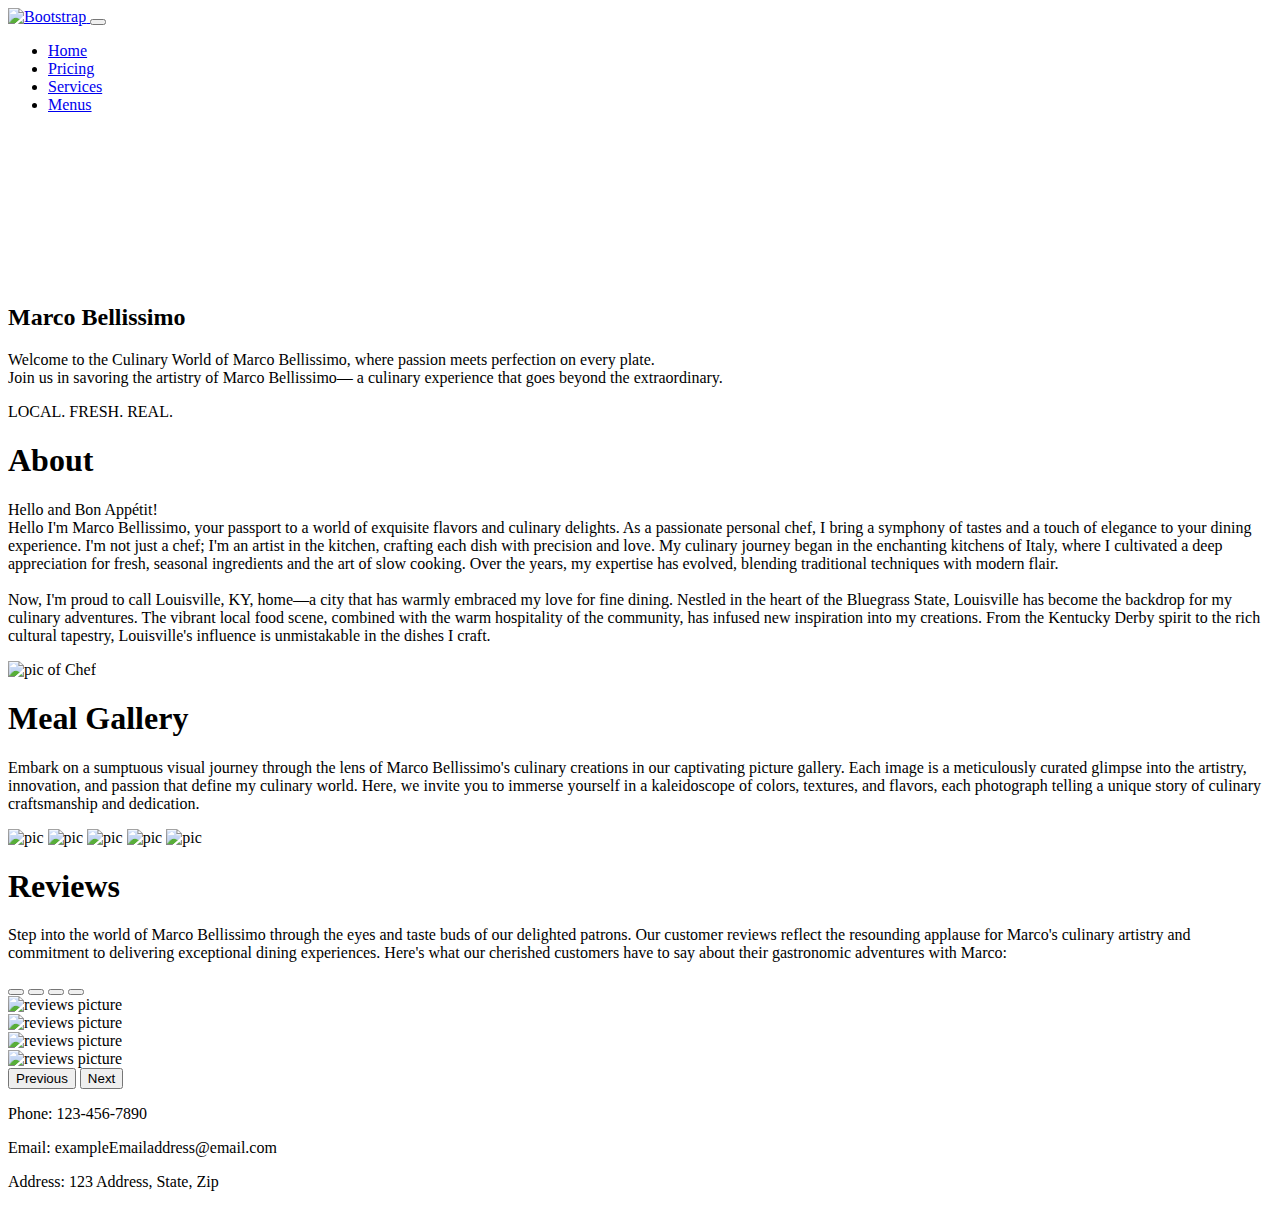
==== index.html @ 75e6e966 "Home Page HTML" ====
<!DOCTYPE html>
<html lang="en">

<head>
  <meta charset="UTF-8">
  <meta name="viewport" content="width=device-width, initial-scale=1.0">
  <!-- Google Fonts -->
  <link rel="preconnect" href="https://fonts.googleapis.com">
  <link rel="preconnect" href="https://fonts.gstatic.com" crossorigin>
  <link href="https://fonts.googleapis.com/css2?family=Cormorant+Garamond:wght@400;700&family=Great+Vibes&display=swap"
    rel="stylesheet">

  <!-- Link to FontAwesome -->
  <script src="https://kit.fontawesome.com/5a53f72dce.js" crossorigin="anonymous"></script>

  <!-- Link to Bootstrap -->
  <link href="https://cdn.jsdelivr.net/npm/bootstrap@5.3.2/dist/css/bootstrap.min.css" rel="stylesheet"
    integrity="sha384-T3c6CoIi6uLrA9TneNEoa7RxnatzjcDSCmG1MXxSR1GAsXEV/Dwwykc2MPK8M2HN" crossorigin="anonymous">

  <!-- Link to CSS -->
  <link rel="stylesheet" href="style.css">

  <title>Chef Bellissimo</title>
</head>


<body>
  <header>
    <nav class="navbar navbar-expand-lg bg-body-tertiary" class="navbar bg-dark border-bottom border-body"
      data-bs-theme="dark">
      <div class="container-fluid">
        <!-- CHANGE FROM NAME TO LOGO WHEN FINISHED -->
        <a class="navbar-brand" href="index.html">
          <img id="logo" src="logo.png" alt="Bootstrap" width="75" height="40">
        </a>
        <button class="navbar-toggler" type="button" data-bs-toggle="collapse" data-bs-target="#navbarSupportedContent"
          aria-controls="navbarSupportedContent" aria-expanded="false" aria-label="Toggle navigation">
          <span class="navbar-toggler-icon"></span>
        </button>
        <div class="collapse navbar-collapse" id="navbarSupportedContent">
          <ul class="navbar-nav ms-auto mb-2 mb-lg-0">
            <li class="nav-item">
              <a class="nav-link active text-primary-emphasis" aria-current="page" href="index.html">Home</a>
            </li>
            <li class="nav-item">
              <a class="nav-link active" aria-current="page" href="pricing.html">Pricing</a>
            </li>
            <li class="nav-item">
              <a class="nav-link active" aria-current="page" href="services.html">Services</a>
            </li>
            <li class="nav-item">
              <a class="nav-link active" aria-current="page" href="menus.html">Menus</a>
            </li>
          </ul>
          </form>
        </div>
      </div>
    </nav>
  </header>


  <!-- Opening Screen -->
  <section id="openingScreen">
    <div id="videoContainer">
      <video src="backgroudVideo.mp4" autoplay loop muted></video>
    </div>
    <div id="cover">
    </div>
    <div id="content">
      <h2>Marco Bellissimo</h2>
      <p id="words">Welcome to the Culinary World of Marco Bellissimo, where passion meets perfection on every plate. <br>Join us in savoring the artistry of Marco Bellissimo— a culinary experience that goes beyond the extraordinary.</p>
      <p id="slogan">LOCAL. FRESH. REAL.</p>
    </div>
  </section>
  
  <section id="about">
    <div class="container">
      <div id="aboutInfo">
        <h1>About</h1>
        <p><span id="welcome">Hello and Bon Appétit!</span> <br>
          Hello I'm <span>Marco Bellissimo</span>, your passport to a world of exquisite flavors and culinary delights. As a passionate personal chef, <span>I bring a symphony of tastes and a touch of elegance to your dining experience</span>. I'm not just a chef; I'm an <span>artist in the kitchen</span>, crafting each dish with precision and love. My culinary journey began in the enchanting kitchens of Italy, where <span>I cultivated a deep appreciation</span> for
          fresh, seasonal ingredients and the art of slow cooking. Over the years, my expertise has evolved, <span>blending traditional techniques with modern flair</span>. <br> <br>
          Now, I'm proud to call <span>Louisville, KY,</span> home—a city that has warmly embraced my love for fine dining. Nestled in the heart of the Bluegrass State, Louisville has become the backdrop for my culinary adventures. The <span>vibrant local food scene, combined with the warm hospitality of the community, has infused new inspiration into my creations</span>. From the Kentucky Derby spirit to the rich cultural tapestry, <span>Louisville's influence is unmistakable in the dishes I craft</span>.</p>
        </div>
        <img id="chefPic" class="shadow-lg" src="marco.png" alt="pic of Chef">
    </div>
  </section>


  <section id="gallery">
    <div id="coverGallery"></div>
    <h1>Meal Gallery</h1>
    <p>Embark on a <span>sumptuous visual journey</span> through the lens of Marco Bellissimo's culinary creations in our captivating picture gallery. Each image is a meticulously curated <span>glimpse into the artistry, innovation, and passion</span> that define my culinary world. Here, we invite you to <span>immerse yourself in a kaleidoscope of colors, textures, and flavors</span>, each photograph telling a unique story of culinary craftsmanship and dedication.</p>
    <div id="galleryPics">
      <img id="gallery1" class="width" src="bbq.jpg" alt="pic">
      <img id="gallery2" class="width" src="seafood.jpg" alt="pic">
      <img id="gallery3" class="width" src="foodBowl.jpg" alt="pic">
      <img id="gallery4" class="width" src="frenchToast.jpg" alt="pic">
      <img id="gallery5" class="width" src="platedFood.jpg" alt="pic">
    </div>
    </div>
  </section>


  <section id="reviews">
    <div id="containerRev">
      <h1 class="d-inline">Reviews</h1>
      <!-- *** ADD WORDS LATER *** -->
      <p id="reviewP">Step into the world of Marco Bellissimo <span>through the eyes and taste buds of our delighted patrons</span>. Our <span>customer reviews</span> reflect the resounding applause for Marco's culinary artistry and <span>commitment to delivering exceptional dining experiences</span>. Here's what our cherished customers have to say about their gastronomic adventures with Marco: </p>
      <!-- *** ADD SLIDE IMAGES *** -->
      <div id="carouselExampleIndicators" class="carousel slide">
        <div class="carousel-indicators">
          <button type="button" data-bs-target="#carouselExampleIndicators" data-bs-slide-to="0" class="active"
            aria-current="true" aria-label="Slide 1"></button>
          <button type="button" data-bs-target="#carouselExampleIndicators" data-bs-slide-to="1"
            aria-label="Slide 2"></button>
          <button type="button" data-bs-target="#carouselExampleIndicators" data-bs-slide-to="2"
            aria-label="Slide 3"></button>
          <button type="button" data-bs-target="#carouselExampleIndicators" data-bs-slide-to="3"
            aria-label="Slide 4"></button>
        </div>
        <div class="carousel-inner">
          <div class="carousel-item active">
            <img src="review(1).svg" class="d-inline w-100" alt="reviews picture">
          </div>
          <div class="carousel-item">
            <img src="review(2).svg" class="d-inline w-100" alt="reviews picture">
          </div>
          <div class="carousel-item">
            <img src="review(3).svg" class="d-inline w-100" alt="reviews picture">
          </div>
          <div class="carousel-item">
            <img src="review(4).svg" class="d-inline w-100" alt="reviews picture">
          </div>
        </div>
        <button class="carousel-control-prev" type="button" data-bs-target="#carouselExampleIndicators"
          data-bs-slide="prev">
          <span class="carousel-control-prev-icon" aria-hidden="true"></span>
          <span class="visually-hidden">Previous</span>
        </button>
        <button class="carousel-control-next" type="button" data-bs-target="#carouselExampleIndicators"
          data-bs-slide="next">
          <span class="carousel-control-next-icon" aria-hidden="true"></span>
          <span class="visually-hidden">Next</span>
        </button>
      </div>
    </div>
  </section>


  <footer>
    <div id="quickID">
      <p>Phone: 123-456-7890 </p>
      <p>Email: exampleEmailaddress@email.com</p>
      <p>Address: 123 Address, State, Zip</p>
    </div>
    <div id="socials">
      <!-- *** REMEMBER TO ADD THE LINKS ***-->
      <a href=""><i class="fa-brands fa-instagram"></i></a>
      <a href=""><i class="fa-brands fa-linkedin-in"></i></a>
      <a href=""><i class="fa-brands fa-facebook-f"></i></a>
      <a href=""><i class="fa-brands fa-youtube"></i></a>
    </div>
  </footer>


  <!-- Bootstrap link -->
  <script src="https://cdn.jsdelivr.net/npm/bootstrap@5.3.2/dist/js/bootstrap.bundle.min.js"
    integrity="sha384-C6RzsynM9kWDrMNeT87bh95OGNyZPhcTNXj1NW7RuBCsyN/o0jlpcV8Qyq46cDfL"
    crossorigin="anonymous"></script>
</body>

</html>
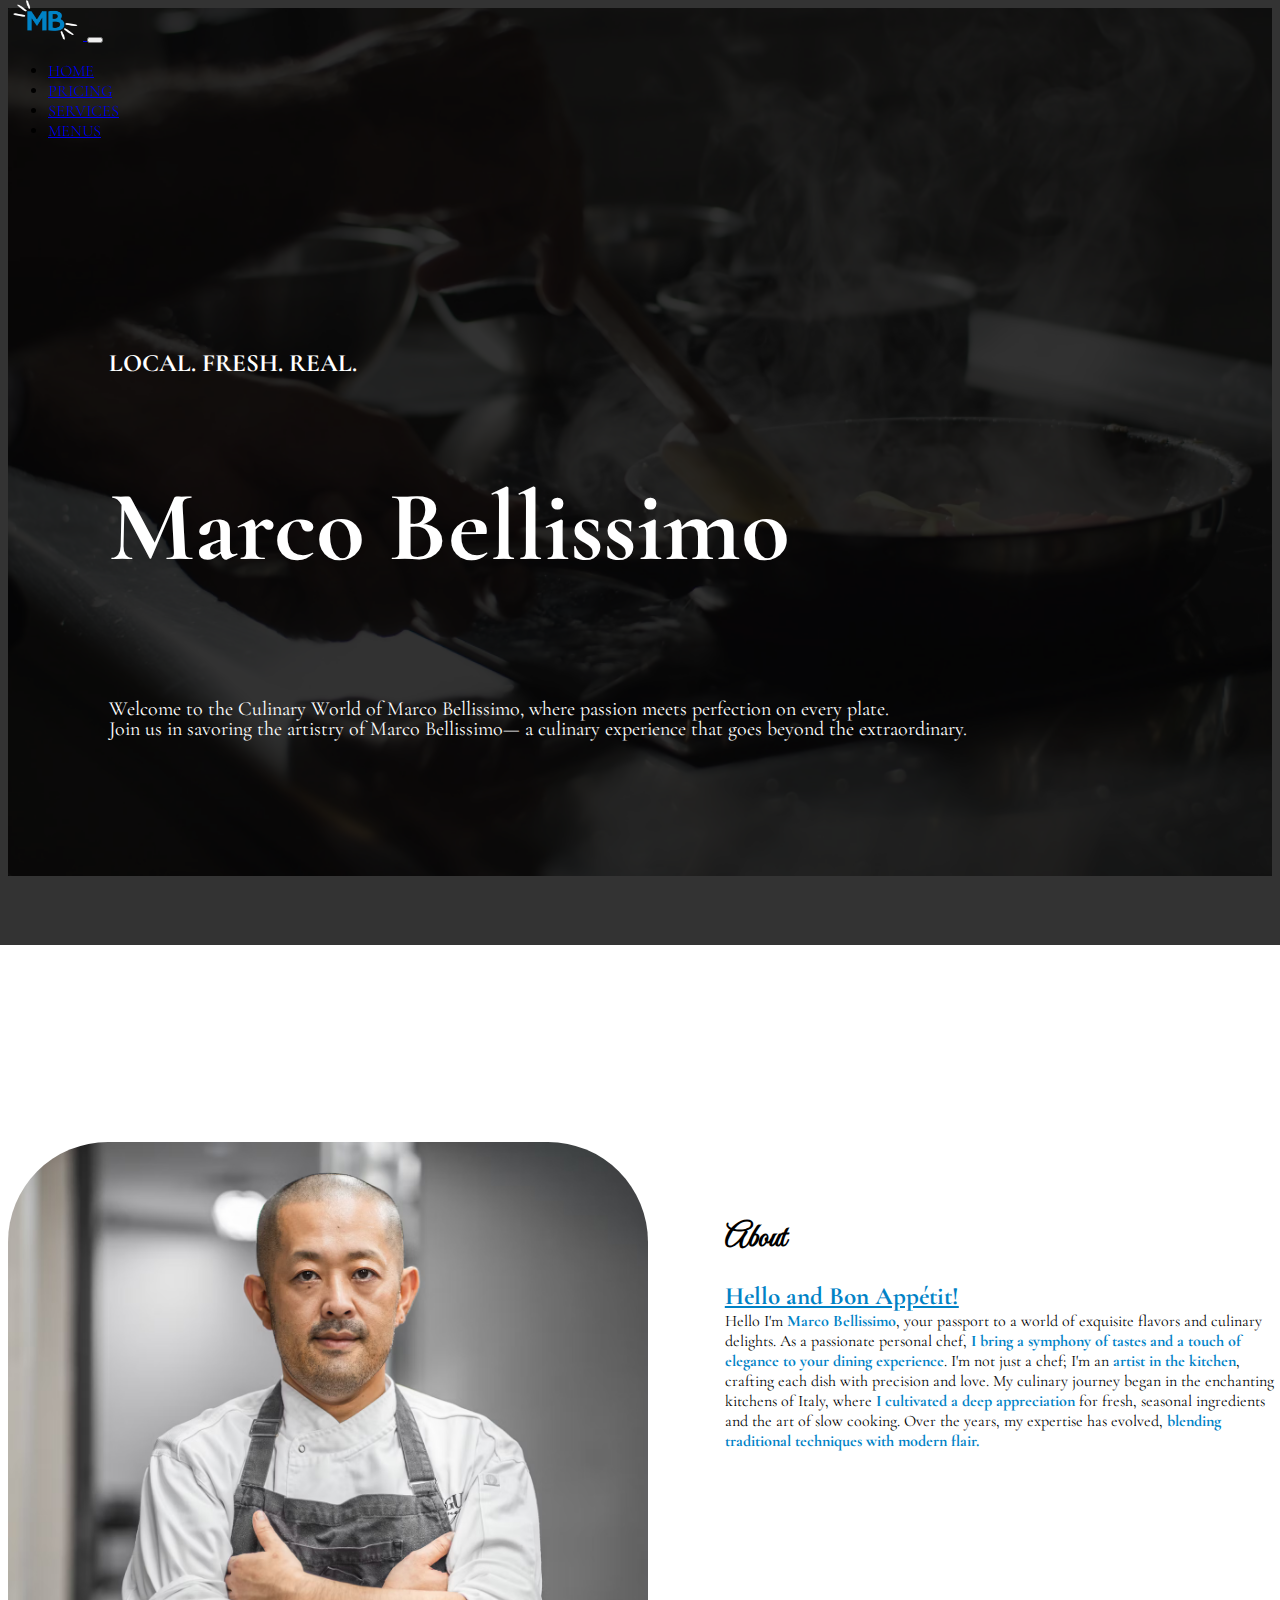
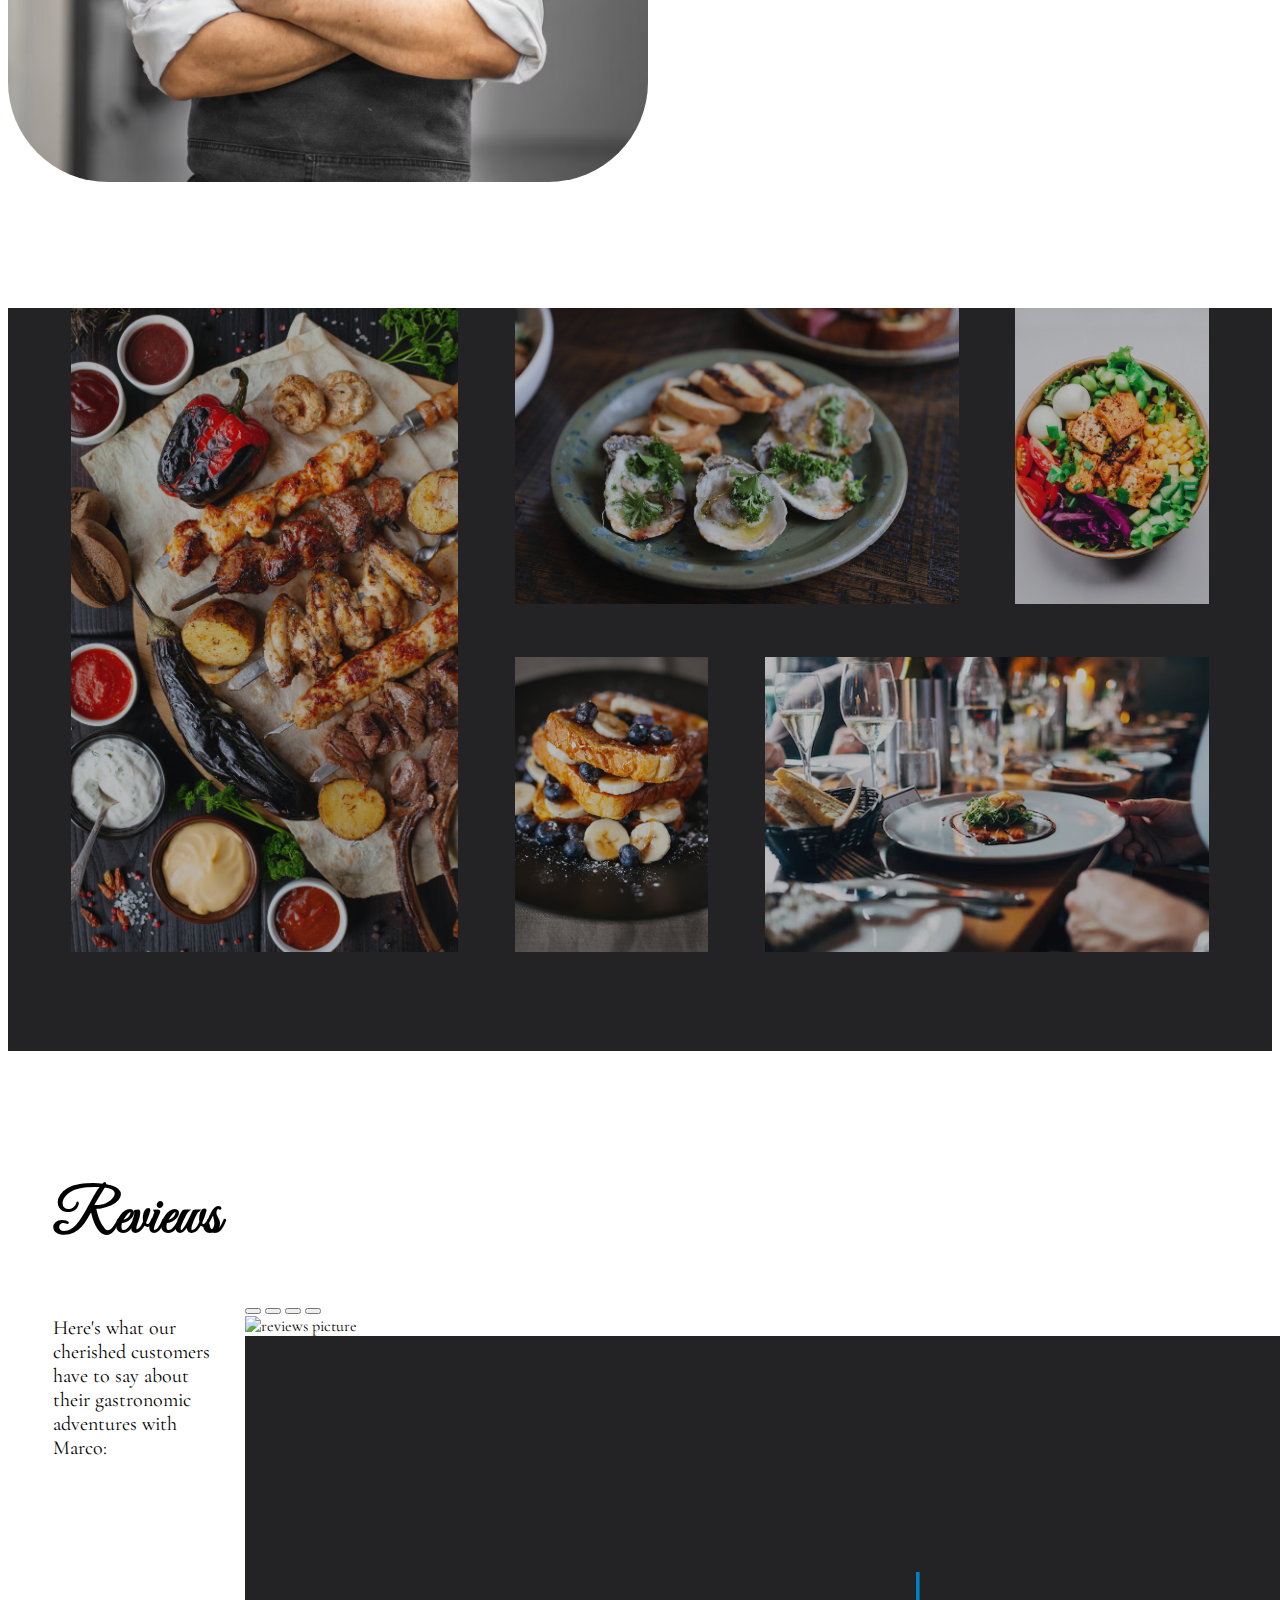
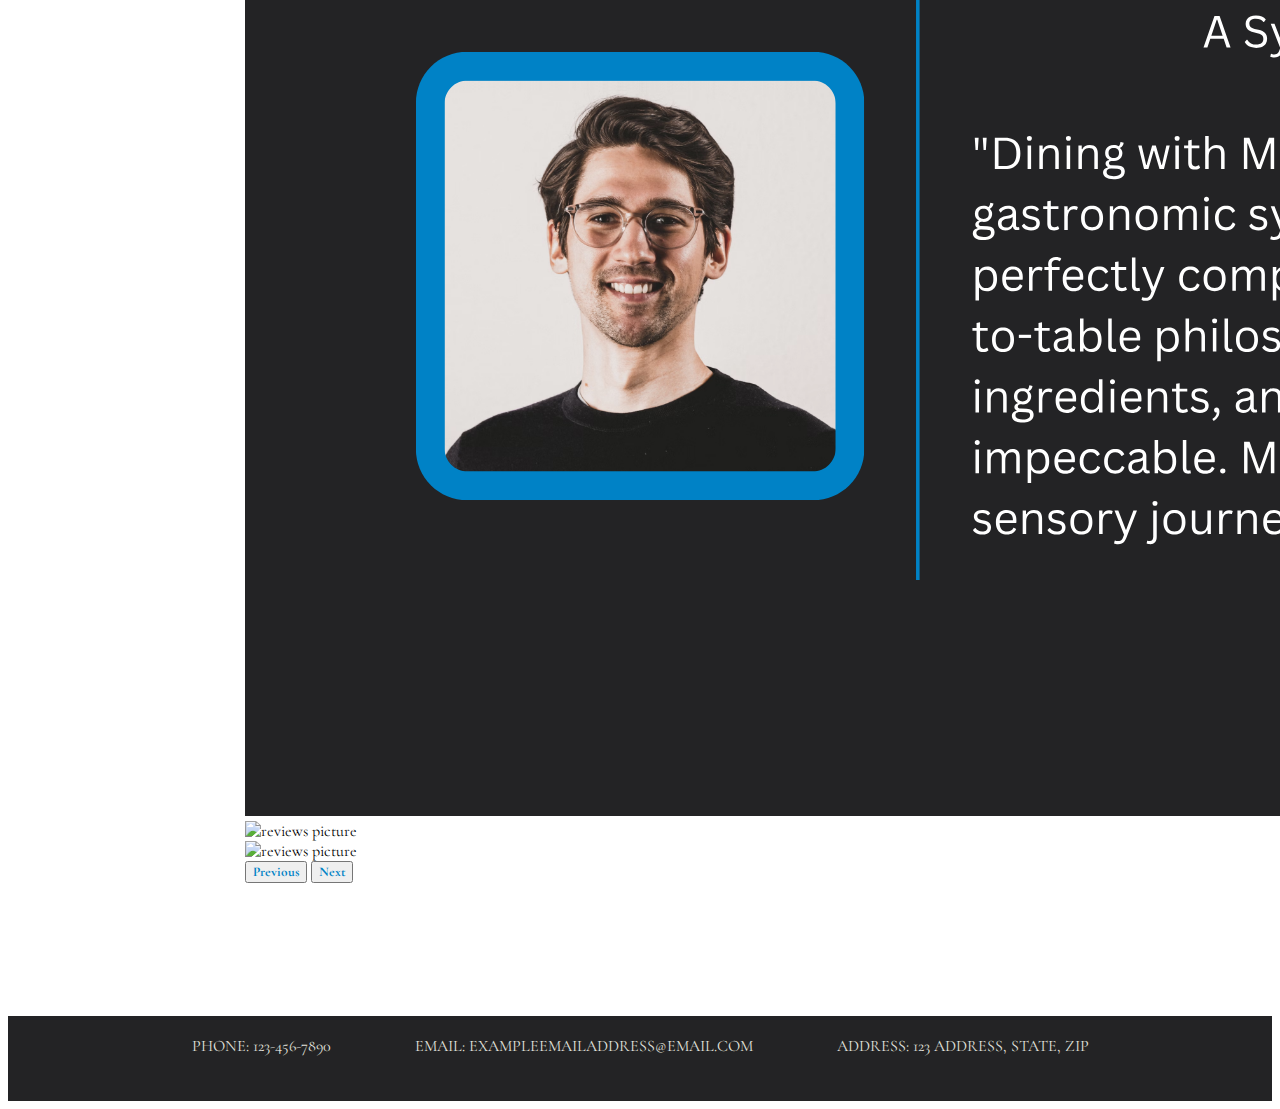
==== commit f71e548f: "index updated" ====
--- a/index.html
+++ b/index.html
@@ -1,173 +1,187 @@
 <!DOCTYPE html>
 <html lang="en">
 
+
 <head>
-  <meta charset="UTF-8">
-  <meta name="viewport" content="width=device-width, initial-scale=1.0">
-  <!-- Google Fonts -->
-  <link rel="preconnect" href="https://fonts.googleapis.com">
-  <link rel="preconnect" href="https://fonts.gstatic.com" crossorigin>
-  <link href="https://fonts.googleapis.com/css2?family=Cormorant+Garamond:wght@400;700&family=Great+Vibes&display=swap"
-    rel="stylesheet">
+ <meta charset="UTF-8">
+ <meta name="viewport" content="width=device-width, initial-scale=1.0">
+ <!-- Google Fonts -->
+ <link rel="preconnect" href="https://fonts.googleapis.com">
+ <link rel="preconnect" href="https://fonts.gstatic.com" crossorigin>
+ <link href="https://fonts.googleapis.com/css2?family=Cormorant+Garamond:wght@400;700&family=Great+Vibes&display=swap"
+   rel="stylesheet">
 
-  <!-- Link to FontAwesome -->
-  <script src="https://kit.fontawesome.com/5a53f72dce.js" crossorigin="anonymous"></script>
 
-  <!-- Link to Bootstrap -->
-  <link href="https://cdn.jsdelivr.net/npm/bootstrap@5.3.2/dist/css/bootstrap.min.css" rel="stylesheet"
-    integrity="sha384-T3c6CoIi6uLrA9TneNEoa7RxnatzjcDSCmG1MXxSR1GAsXEV/Dwwykc2MPK8M2HN" crossorigin="anonymous">
+ <!-- Link to FontAwesome -->
+ <script src="https://kit.fontawesome.com/5a53f72dce.js" crossorigin="anonymous"></script>
 
-  <!-- Link to CSS -->
-  <link rel="stylesheet" href="style.css">
 
-  <title>Chef Bellissimo</title>
+ <!-- Link to Bootstrap -->
+ <link href="https://cdn.jsdelivr.net/npm/bootstrap@5.3.2/dist/css/bootstrap.min.css" rel="stylesheet"
+   integrity="sha384-T3c6CoIi6uLrA9TneNEoa7RxnatzjcDSCmG1MXxSR1GAsXEV/Dwwykc2MPK8M2HN" crossorigin="anonymous">
+
+
+ <!-- Link to CSS -->
+ <link rel="stylesheet" href="style.css">
+
+
+ <title>Chef Bellissimo</title>
 </head>
 
 
-<body>
-  <header>
-    <nav class="navbar navbar-expand-lg bg-body-tertiary" class="navbar bg-dark border-bottom border-body"
-      data-bs-theme="dark">
-      <div class="container-fluid">
-        <!-- CHANGE FROM NAME TO LOGO WHEN FINISHED -->
-        <a class="navbar-brand" href="index.html">
-          <img id="logo" src="logo.png" alt="Bootstrap" width="75" height="40">
-        </a>
-        <button class="navbar-toggler" type="button" data-bs-toggle="collapse" data-bs-target="#navbarSupportedContent"
-          aria-controls="navbarSupportedContent" aria-expanded="false" aria-label="Toggle navigation">
-          <span class="navbar-toggler-icon"></span>
-        </button>
-        <div class="collapse navbar-collapse" id="navbarSupportedContent">
-          <ul class="navbar-nav ms-auto mb-2 mb-lg-0">
-            <li class="nav-item">
-              <a class="nav-link active text-primary-emphasis" aria-current="page" href="index.html">Home</a>
-            </li>
-            <li class="nav-item">
-              <a class="nav-link active" aria-current="page" href="pricing.html">Pricing</a>
-            </li>
-            <li class="nav-item">
-              <a class="nav-link active" aria-current="page" href="services.html">Services</a>
-            </li>
-            <li class="nav-item">
-              <a class="nav-link active" aria-current="page" href="menus.html">Menus</a>
-            </li>
-          </ul>
-          </form>
-        </div>
-      </div>
-    </nav>
-  </header>
 
 
-  <!-- Opening Screen -->
-  <section id="openingScreen">
-    <div id="videoContainer">
-      <video src="backgroudVideo.mp4" autoplay loop muted></video>
-    </div>
-    <div id="cover">
-    </div>
-    <div id="content">
-      <h2>Marco Bellissimo</h2>
-      <p id="words">Welcome to the Culinary World of Marco Bellissimo, where passion meets perfection on every plate. <br>Join us in savoring the artistry of Marco Bellissimo— a culinary experience that goes beyond the extraordinary.</p>
-      <p id="slogan">LOCAL. FRESH. REAL.</p>
-    </div>
-  </section>
-  
-  <section id="about">
-    <div class="container">
-      <div id="aboutInfo">
-        <h1>About</h1>
-        <p><span id="welcome">Hello and Bon Appétit!</span> <br>
-          Hello I'm <span>Marco Bellissimo</span>, your passport to a world of exquisite flavors and culinary delights. As a passionate personal chef, <span>I bring a symphony of tastes and a touch of elegance to your dining experience</span>. I'm not just a chef; I'm an <span>artist in the kitchen</span>, crafting each dish with precision and love. My culinary journey began in the enchanting kitchens of Italy, where <span>I cultivated a deep appreciation</span> for
-          fresh, seasonal ingredients and the art of slow cooking. Over the years, my expertise has evolved, <span>blending traditional techniques with modern flair</span>. <br> <br>
-          Now, I'm proud to call <span>Louisville, KY,</span> home—a city that has warmly embraced my love for fine dining. Nestled in the heart of the Bluegrass State, Louisville has become the backdrop for my culinary adventures. The <span>vibrant local food scene, combined with the warm hospitality of the community, has infused new inspiration into my creations</span>. From the Kentucky Derby spirit to the rich cultural tapestry, <span>Louisville's influence is unmistakable in the dishes I craft</span>.</p>
-        </div>
-        <img id="chefPic" class="shadow-lg" src="marco.png" alt="pic of Chef">
-    </div>
-  </section>
+<body>
+ <header>
+   <nav class="navbar navbar-expand-lg bg-body-tertiary" class="navbar bg-dark border-bottom border-body"
+     data-bs-theme="dark">
+     <div class="container-fluid">
+       <!-- CHANGE FROM NAME TO LOGO WHEN FINISHED -->
+       <a class="navbar-brand" href="index.html">
+         <img id="logo" src="logo.png" alt="Bootstrap" width="75" height="40">
+       </a>
+       <button class="navbar-toggler" type="button" data-bs-toggle="collapse" data-bs-target="#navbarSupportedContent"
+         aria-controls="navbarSupportedContent" aria-expanded="false" aria-label="Toggle navigation">
+         <span class="navbar-toggler-icon"></span>
+       </button>
+       <div class="collapse navbar-collapse" id="navbarSupportedContent">
+         <ul class="navbar-nav ms-auto mb-2 mb-lg-0">
+           <li class="nav-item">
+             <a class="nav-link active text-primary-emphasis" aria-current="page" href="index.html">Home</a>
+           </li>
+           <li class="nav-item">
+             <a class="nav-link active" aria-current="page" href="pricing.html">Pricing</a>
+           </li>
+           <li class="nav-item">
+             <a class="nav-link active" aria-current="page" href="services.html">Services</a>
+           </li>
+           <li class="nav-item">
+             <a class="nav-link active" aria-current="page" href="menus.html">Menus</a>
+           </li>
+         </ul>
+         </form>
+       </div>
+     </div>
+   </nav>
+ </header>
 
 
-  <section id="gallery">
-    <div id="coverGallery"></div>
-    <h1>Meal Gallery</h1>
-    <p>Embark on a <span>sumptuous visual journey</span> through the lens of Marco Bellissimo's culinary creations in our captivating picture gallery. Each image is a meticulously curated <span>glimpse into the artistry, innovation, and passion</span> that define my culinary world. Here, we invite you to <span>immerse yourself in a kaleidoscope of colors, textures, and flavors</span>, each photograph telling a unique story of culinary craftsmanship and dedication.</p>
-    <div id="galleryPics">
-      <img id="gallery1" class="width" src="bbq.jpg" alt="pic">
-      <img id="gallery2" class="width" src="seafood.jpg" alt="pic">
-      <img id="gallery3" class="width" src="foodBowl.jpg" alt="pic">
-      <img id="gallery4" class="width" src="frenchToast.jpg" alt="pic">
-      <img id="gallery5" class="width" src="platedFood.jpg" alt="pic">
-    </div>
-    </div>
-  </section>
 
 
-  <section id="reviews">
-    <div id="containerRev">
-      <h1 class="d-inline">Reviews</h1>
-      <!-- *** ADD WORDS LATER *** -->
-      <p id="reviewP">Step into the world of Marco Bellissimo <span>through the eyes and taste buds of our delighted patrons</span>. Our <span>customer reviews</span> reflect the resounding applause for Marco's culinary artistry and <span>commitment to delivering exceptional dining experiences</span>. Here's what our cherished customers have to say about their gastronomic adventures with Marco: </p>
-      <!-- *** ADD SLIDE IMAGES *** -->
-      <div id="carouselExampleIndicators" class="carousel slide">
-        <div class="carousel-indicators">
-          <button type="button" data-bs-target="#carouselExampleIndicators" data-bs-slide-to="0" class="active"
-            aria-current="true" aria-label="Slide 1"></button>
-          <button type="button" data-bs-target="#carouselExampleIndicators" data-bs-slide-to="1"
-            aria-label="Slide 2"></button>
-          <button type="button" data-bs-target="#carouselExampleIndicators" data-bs-slide-to="2"
-            aria-label="Slide 3"></button>
-          <button type="button" data-bs-target="#carouselExampleIndicators" data-bs-slide-to="3"
-            aria-label="Slide 4"></button>
-        </div>
-        <div class="carousel-inner">
-          <div class="carousel-item active">
-            <img src="review(1).svg" class="d-inline w-100" alt="reviews picture">
-          </div>
-          <div class="carousel-item">
-            <img src="review(2).svg" class="d-inline w-100" alt="reviews picture">
-          </div>
-          <div class="carousel-item">
-            <img src="review(3).svg" class="d-inline w-100" alt="reviews picture">
-          </div>
-          <div class="carousel-item">
-            <img src="review(4).svg" class="d-inline w-100" alt="reviews picture">
-          </div>
-        </div>
-        <button class="carousel-control-prev" type="button" data-bs-target="#carouselExampleIndicators"
-          data-bs-slide="prev">
-          <span class="carousel-control-prev-icon" aria-hidden="true"></span>
-          <span class="visually-hidden">Previous</span>
-        </button>
-        <button class="carousel-control-next" type="button" data-bs-target="#carouselExampleIndicators"
-          data-bs-slide="next">
-          <span class="carousel-control-next-icon" aria-hidden="true"></span>
-          <span class="visually-hidden">Next</span>
-        </button>
-      </div>
-    </div>
-  </section>
+ <!-- Opening Screen -->
+ <section id="openingScreen">
+   <div id="videoContainer">
+     <video src="backgroudVideo.mp4" autoplay loop muted></video>
+   </div>
+   <div id="cover">
+   </div>
+   <div id="content">
+     <h2>Marco Bellissimo</h2>
+     <p id="words">Welcome to the Culinary World of Marco Bellissimo, where passion meets perfection on every plate. <br>Join us in savoring the artistry of Marco Bellissimo— a culinary experience that goes beyond the extraordinary.</p>
+     <p id="slogan">LOCAL. FRESH. REAL.</p>
+   </div>
+ </section>
+  <section id="about">
+   <div class="container">
+     <div id="aboutInfo">
+       <h1>About</h1>
+       <p><span id="welcome">Hello and Bon Appétit!</span> <br>
+         Hello I'm <span>Marco Bellissimo</span>, your passport to a world of exquisite flavors and culinary delights. As a passionate personal chef, <span>I bring a symphony of tastes and a touch of elegance to your dining experience</span>. I'm not just a chef; I'm an <span>artist in the kitchen</span>, crafting each dish with precision and love. My culinary journey began in the enchanting kitchens of Italy, where <span>I cultivated a deep appreciation</span> for
+         fresh, seasonal ingredients and the art of slow cooking. Over the years, my expertise has evolved, <span>blending traditional techniques with modern flair.</span></p>
+       </div>
+       <img id="chefPic" class="shadow-lg" src="marco.png" alt="pic of Chef">
+   </div>
+ </section>
 
 
-  <footer>
-    <div id="quickID">
-      <p>Phone: 123-456-7890 </p>
-      <p>Email: exampleEmailaddress@email.com</p>
-      <p>Address: 123 Address, State, Zip</p>
-    </div>
-    <div id="socials">
-      <!-- *** REMEMBER TO ADD THE LINKS ***-->
-      <a href=""><i class="fa-brands fa-instagram"></i></a>
-      <a href=""><i class="fa-brands fa-linkedin-in"></i></a>
-      <a href=""><i class="fa-brands fa-facebook-f"></i></a>
-      <a href=""><i class="fa-brands fa-youtube"></i></a>
-    </div>
-  </footer>
 
 
-  <!-- Bootstrap link -->
-  <script src="https://cdn.jsdelivr.net/npm/bootstrap@5.3.2/dist/js/bootstrap.bundle.min.js"
-    integrity="sha384-C6RzsynM9kWDrMNeT87bh95OGNyZPhcTNXj1NW7RuBCsyN/o0jlpcV8Qyq46cDfL"
-    crossorigin="anonymous"></script>
+ <section id="gallery">
+   <div id="coverGallery"></div>
+   <div id="galleryPics">
+     <img id="gallery1" class="width" src="bbq.jpg" alt="pic">
+     <img id="gallery2" class="width" src="seafood.jpg" alt="pic">
+     <img id="gallery3" class="width" src="foodBowl.jpg" alt="pic">
+     <img id="gallery4" class="width" src="frenchToast.jpg" alt="pic">
+     <img id="gallery5" class="width" src="platedFood.jpg" alt="pic">
+   </div>
+   </div>
+ </section>
+
+
+
+
+ <section id="reviews">
+   <div id="containerRev">
+     <h1 class="d-inline">Reviews</h1>
+     <!-- *** ADD WORDS LATER *** -->
+     <p id="reviewP">Here's what our cherished customers have to say about their gastronomic adventures with Marco: </p>
+     <!-- *** ADD SLIDE IMAGES *** -->
+     <div id="carouselExampleIndicators" class="carousel slide">
+       <div class="carousel-indicators">
+         <button type="button" data-bs-target="#carouselExampleIndicators" data-bs-slide-to="0" class="active"
+           aria-current="true" aria-label="Slide 1"></button>
+         <button type="button" data-bs-target="#carouselExampleIndicators" data-bs-slide-to="1"
+           aria-label="Slide 2"></button>
+         <button type="button" data-bs-target="#carouselExampleIndicators" data-bs-slide-to="2"
+           aria-label="Slide 3"></button>
+         <button type="button" data-bs-target="#carouselExampleIndicators" data-bs-slide-to="3"
+           aria-label="Slide 4"></button>
+       </div>
+       <div class="carousel-inner">
+         <div class="carousel-item active">
+           <img src="review(1).svg" class="d-inline w-100" alt="reviews picture">
+         </div>
+         <div class="carousel-item">
+           <img src="review(2).svg" class="d-inline w-100" alt="reviews picture">
+         </div>
+         <div class="carousel-item">
+           <img src="review(3).svg" class="d-inline w-100" alt="reviews picture">
+         </div>
+         <div class="carousel-item">
+           <img src="review(4).svg" class="d-inline w-100" alt="reviews picture">
+         </div>
+       </div>
+       <button class="carousel-control-prev" type="button" data-bs-target="#carouselExampleIndicators"
+         data-bs-slide="prev">
+         <span class="carousel-control-prev-icon" aria-hidden="true"></span>
+         <span class="visually-hidden">Previous</span>
+       </button>
+       <button class="carousel-control-next" type="button" data-bs-target="#carouselExampleIndicators"
+         data-bs-slide="next">
+         <span class="carousel-control-next-icon" aria-hidden="true"></span>
+         <span class="visually-hidden">Next</span>
+       </button>
+     </div>
+   </div>
+ </section>
+
+
+
+
+ <footer>
+   <div id="quickID">
+     <p>Phone: 123-456-7890 </p>
+     <p>Email: exampleEmailaddress@email.com</p>
+     <p>Address: 123 Address, State, Zip</p>
+   </div>
+   <div id="socials">
+     <!-- *** REMEMBER TO ADD THE LINKS ***-->
+     <a href=""><i class="fa-brands fa-instagram"></i></a>
+     <a href=""><i class="fa-brands fa-linkedin-in"></i></a>
+     <a href=""><i class="fa-brands fa-facebook-f"></i></a>
+     <a href=""><i class="fa-brands fa-youtube"></i></a>
+   </div>
+ </footer>
+
+
+
+
+ <!-- Bootstrap link -->
+ <script src="https://cdn.jsdelivr.net/npm/bootstrap@5.3.2/dist/js/bootstrap.bundle.min.js"
+   integrity="sha384-C6RzsynM9kWDrMNeT87bh95OGNyZPhcTNXj1NW7RuBCsyN/o0jlpcV8Qyq46cDfL"
+   crossorigin="anonymous"></script>
 </body>
 
+
 </html>--- a/style.css
+++ b/style.css
@@ -0,0 +1,473 @@
+/* Branding Guide */
+/* Name of Chef: Marco Bellissimo */
+/* Fonts:
+
+
+Body and normal text:
+font-family: 'Cormorant Garamond', serif;
+
+
+Heading text:
+font-family: 'Great Vibes', cursive;
+*/
+
+
+/* Colors:
+blue color:
+#0082C6
+
+
+dark color:
+#232325
+
+
+light color:
+#E0E1DD
+
+
+white:
+#FFFFFF
+*/
+
+
+/* Setting Fonts for Page */
+* {
+    font-family: 'Cormorant Garamond', serif;
+}
+
+h1 {
+    font-family: 'Great Vibes', cursive;
+}
+
+/* Nav Bar formatting */
+ul {
+    padding-right: 5px;
+}
+
+.navbar {
+    z-index: 6;
+    position: fixed;
+    width: 100%;
+    top: 0;
+}
+
+li .nav-link.active {
+    text-transform: uppercase;
+
+    transition: all;
+    transition-duration: 0.5s;
+}
+
+li .nav-link.active:hover {
+    color: #0082C6;
+}
+
+
+/* Opening Screen Formatting */
+#openingScreen {
+    padding-top: 40px;
+    height: 92vh;
+    display: flex;
+    flex-direction: column;
+    background-repeat: no-repeat;
+    background-image: url(bgStarter.png);
+    background-size: cover;
+}
+
+#cover {
+    z-index: 2;
+    width: 100%;
+    height: 105vh;
+    position: absolute;
+    top: 0;
+    left: 0;
+    background-color: rgba(0, 0, 0, .8);
+}
+
+#cover #border {
+    margin-top: 40%;
+}
+
+nav {
+    z-index: 3;
+}
+
+video {
+    top: 0;
+    left: 0;
+    margin: 0;
+    z-index: 1;
+    width: 100%;
+    height: 105vh;
+    position: absolute;
+    object-fit: cover;
+}
+
+#content {
+    margin: 0 8%;
+    color: white;
+    text-align: left;
+    z-index: 2;
+    margin-top: 24%;
+    line-height: 1;
+    display: grid;
+    grid-template-columns: 1;
+    grid-template-rows: 4;
+    grid-row-gap: 5%;
+}
+
+
+#content h2 {
+    font-size: 100px;
+    grid-row-start: 2;
+    grid-column-start: 1;
+}
+
+#content #words {
+    grid-row-start: 3;
+    grid-column-start: 1;
+    font-size: 20px;
+    text-overflow: wrap;
+}
+
+#content #slogan {
+    grid-row-start: 1;
+    grid-column-start: 1;
+    margin: 0;
+    font-weight: bold;
+    font-size: 25px;
+    text-overflow: wrap;
+    animation: colorChange 5s infinite forwards;
+}
+
+@keyframes colorChange {
+    50% {
+        color: #0082C6;
+    }
+
+    100% {
+        color: #E0E1DD;
+    }
+}
+
+
+#content img {
+    width: 550px;
+    height: 550px;
+    display: flex;
+    position: absolute;
+    top: 250px;
+    right: 40px;
+}
+
+#border {
+    z-index: 2;
+    width: 100%;
+}
+
+/* ABOUT SECTION FORMATTING */
+#about {
+    z-index: 4;
+    margin: 20% 0 10% 0;
+    width: 100vw;
+}
+
+#about .container {
+    height: 90%;
+    display: grid;
+    grid-template-columns: 50% 44%;
+    grid-template-rows: 1;
+    column-gap: 6%;
+    padding-top: 1%;
+}
+
+#about #chefPic {
+    grid-column-start: 1;
+    grid-row-start: 1;
+    width: 100%;
+    height: 100%;
+    object-fit: cover;
+    border-radius: 100px;
+    transition: all;
+    transition-duration: 1s;
+}
+
+#about #chefPic:hover {
+    border-radius: 200px;
+}
+
+#aboutInfo {
+    padding-top: 10%;
+    grid-column-start: 2;
+    display: block;
+}
+
+.aboutInfo h1 {
+    padding-top: 4%;
+    justify-content: center;
+}
+
+.aboutInfo p {
+    font-size: 20px;
+}
+
+#welcome {
+    font-size: 25px;
+    text-decoration: underline;
+    color: #0082C6;
+}
+
+/* GALLERY FORMATTING */
+#gallery {
+    background-image: url(blueBG.jpg);
+    background-size: cover;
+    background-color: #232325;
+    color: #E0E1DD;
+}
+
+#gallery h1 {
+    z-index: 5;
+    padding-top: 5%;
+    margin: 0;
+    display: flex;
+    justify-content: center;
+    font-size: 60px;
+    color: #E0E1DD;
+    align-items: center;
+}
+
+#gallery p {
+    text-align: center;
+    font-size: 24px;
+    padding: 2% 10%;
+}
+
+#gallery span {
+    font-weight: bold;
+    transition: all;
+    transition-duration: 0.5s;
+}
+
+#gallery span:hover {
+    color: white;
+}
+
+#galleryPics {
+    display: grid;
+    grid-template-columns: 2fr 1fr 1fr 1fr;
+    grid-template-rows: repeat(2, 50%);
+    row-gap: 9%;
+    column-gap: 5%;
+    margin: 0 5%;
+    padding-bottom: 12%;
+    padding-top: 0;
+}
+
+.width {
+    width: 100%;
+    height: 100%;
+}
+
+#galleryPics img {
+    opacity: 0.7;
+    transition: opacity 0.5s;
+    object-fit: cover;
+}
+
+#galleryPics img:hover {
+    opacity: 1;
+}
+
+#galleryPics #gallery1 {
+    grid-column-start: 1;
+    grid-column-end: 2;
+    grid-row-start: 1;
+    grid-row-end: 3;
+}
+
+#galleryPics #gallery2 {
+    grid-column-start: 2;
+    grid-column-end: 4;
+    grid-row-start: 1;
+    grid-row-end: 2;
+}
+
+#galleryPics #gallery3 {
+    grid-column-start: 4;
+    grid-column-end: 5;
+    grid-row-start: 1;
+    grid-row-end: 2;
+    padding-right: 0;
+}
+
+#galleryPics #gallery4 {
+    grid-column-start: 2;
+    grid-column-end: 3;
+    grid-row-start: 2;
+    grid-row-end: 3;
+}
+
+#galleryPics #gallery5 {
+    grid-column-start: 3;
+    grid-column-end: 5;
+    grid-row-start: 2;
+    grid-row-end: 3;
+    padding-right: 0;
+}
+
+
+/* REVIEWS SECTION FORMATTING */
+#containerRev {
+    margin: 90px 40px;
+    margin-left: 45px;
+    padding: 0;
+    display: grid;
+    grid-template-columns: 1.5fr 3fr;
+    grid-template-rows: 0.5fr 3fr;
+    column-gap: 2%;
+}
+
+#containerRev h1 {
+    font-size: 60px;
+    grid-column-start: 1;
+    grid-row-start: 1;
+}
+
+#containerRev p {
+    grid-column-start: 1;
+    grid-row-start: 2;
+}
+
+#containerRev #carouselExampleIndicators {
+    grid-column-start: 2;
+    grid-row-start: 2;
+    grid-row-end: 3;
+}
+
+
+/* REVIEWS SECTION FORMAT */
+#reviewP {
+    font-size: 20px;
+}
+
+/* FOOTER SECTION FORMATTING */
+footer {
+    text-align: center;
+    background-color: #232325;
+}
+
+
+span {
+    font-weight: bold;
+    transition: all;
+    color: #0082C6;
+    transition-duration: 0.3s;
+}
+
+span:hover {
+    color: #232325;
+}
+
+#quickID {
+    padding-top: 20px;
+}
+
+
+#quickID p {
+    text-transform: uppercase;
+    justify-content: space-evenly;
+    display: inline;
+    margin: 0 40px;
+    color: #E0E1DD;
+}
+
+
+#socials i {
+    padding-top: 20px;
+    padding-bottom: 20px;
+    font-size: 25px;
+    color: #E0E1DD;
+    display: flex;
+    display: inline-block;
+    align-self: center;
+    margin: 0 10px;
+    transition: all;
+    transition-duration: 1s;
+}
+
+i:hover {
+    transform: scale(1.2);
+    color: #0082C6;
+}
+
+@media (max-width: 1178) {
+    #quickID p {
+        padding-bottom: 3%;
+        display: block;
+        font-size: 11px;
+    }
+}
+
+@media (max-width: 768px) {
+    #content {
+        margin-top: 50%;
+        row-gap: 1%;
+    }
+
+    #content h2 {
+        font-size: 80px;
+    }
+
+    #content p {
+        font-size: 15px;
+    }
+
+    #aboutInfo {
+        padding-top: 0;
+    }
+
+    #about .container {
+        display: block;
+    }
+
+    #about h1 {
+        font-size: 45px;
+        padding-left: 40%;
+    }
+
+    #about p {
+        font-size: 12px;
+    }
+
+    #gallery h1 {
+        font-size: 45px;
+    }
+
+    #gallery p {
+        padding-top: 4%;
+        font-size: 14px;
+    }
+
+    #reviews #containerRev {
+        margin: 5% 8%;
+        display: inline-block;
+    }
+
+    #reviews #containerRev h1 {
+        font-size: 45px;
+    }
+
+    #reviewP {
+        font-size: 14px;
+    }
+
+    footer {
+        z-index: 4;
+    }
+}
+
+@media (max-width: 530px) {
+    #aboutInfo {
+        padding-top: 10%;
+    }
+}